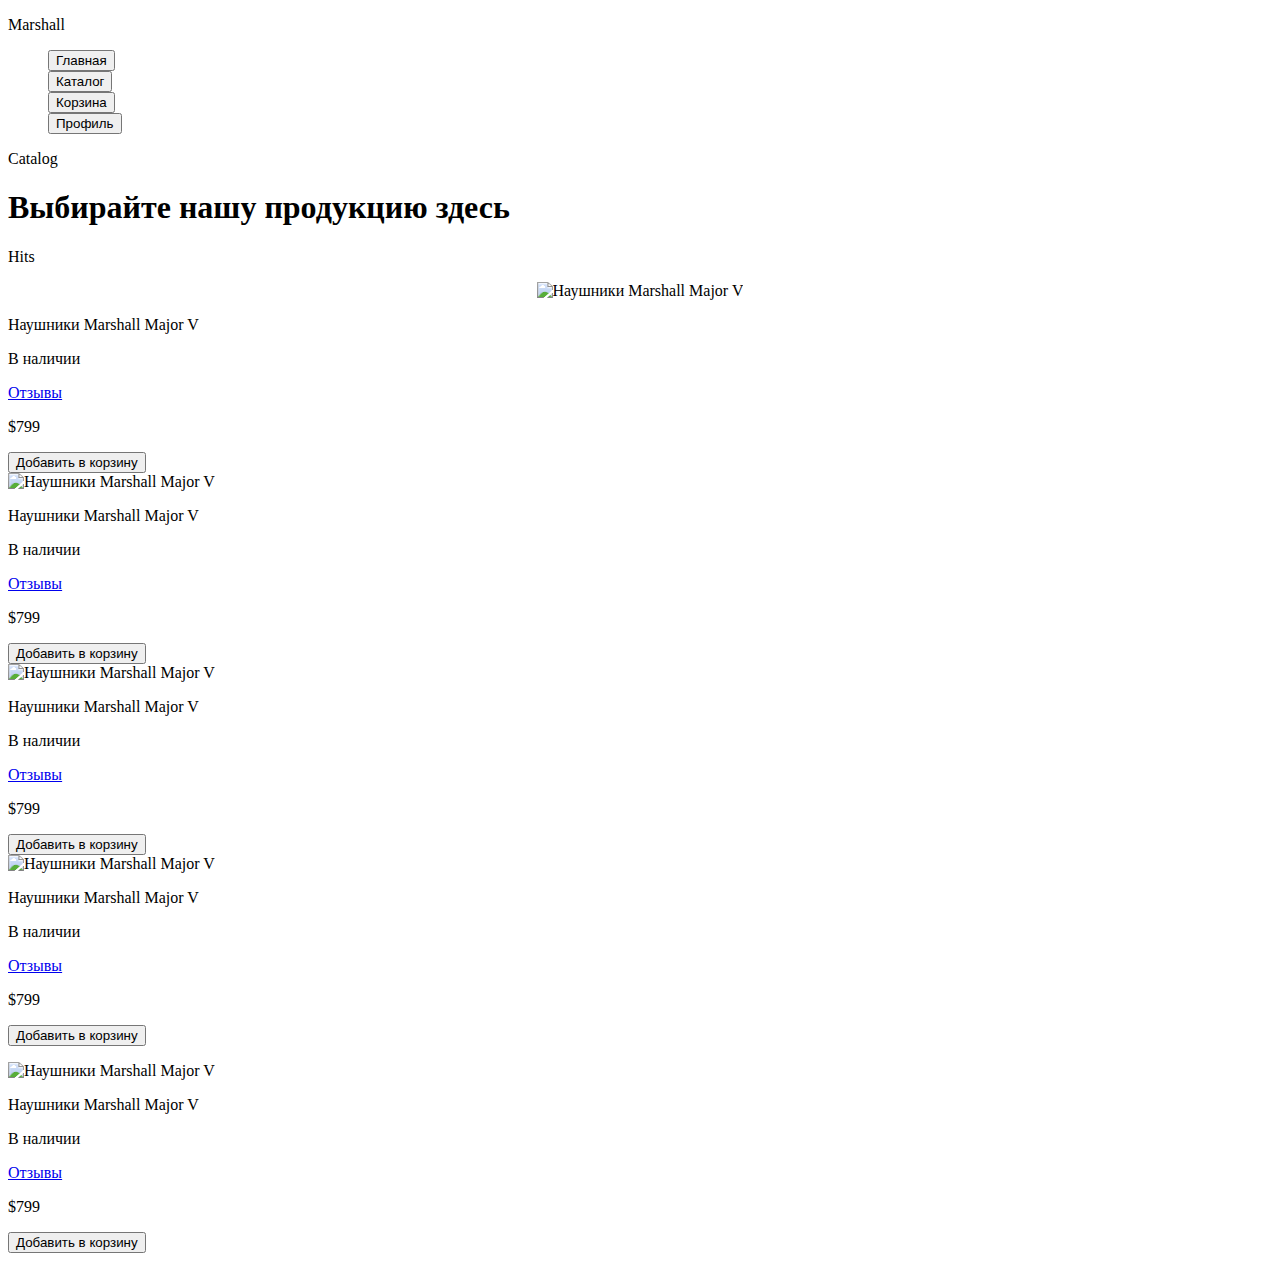
==== catalog-me.html @ 5ed6f698 "Add files via upload" ====
<!DOCTYPE html>
<html lang="en">
<head>
    <meta charset="UTF-8">
    <meta name="viewport" content="width=device-width, initial-scale=1.0">
    <title>Document</title>
    <link rel="stylesheet" href="css/catalog.css">
</head>
<body>
    <header>
        <nav>
            <div class="container">
            <p class="t1tle">Marshall</p>
                <ul class="menu">
                    <form action="index.html" target="_blank">
                     <button class="Main_text_menu">Главная</button>   
                    </form>
                    <form action="catalog-me.html" target="_blank"><button class="Catalog_text_menu">Каталог</button>
                    </form>
                    <form action="#" target="_blank">
                     <button class="pum">Корзина</button>   
                    </form>
                    <form action="#" target="_blank">
                     <button class="pam">Профиль</button>         
                    </form>
                          
                </ul>
           </div>
        </nav>
    </header>
    <section class="promo">
        <div class="container_1">
            <p class="abz">Catalog</p>
            <h1 class="podabz">Выбирайте нашу продукцию здесь</h1>
        </div>
    </section>
    <section>
        <section>
            <div class="hits">
                <p class="hits_1">Hits</p>
                <div class="product">
                    <p align="center"><img src="../src/img/cat/mj_5.png" alt="Наушники Marshall Major V">
                    <p class="product-name">Наушники Marshall Major V</p>
                    <p class="availability">В наличии</p>
                    <a href="#" class="reviews">Отзывы</a>
                    <p class="price">$799</p>
                    <button class="add-to-cart">Добавить в корзину</button>
                </div>
                <div class="product">
                    <img src="../src/img/cat/mj_5.png" alt="Наушники Marshall Major V">
                    <p class="product-name">Наушники Marshall Major V</p>
                    <p class="availability">В наличии</p>
                    <a href="#" class="reviews">Отзывы</a>
                    <p class="price">$799</p>
                    <button class="add-to-cart">Добавить в корзину</button>
                </div>
                <div class="product">
                    <img src="../src/img/cat/mj_5.png" alt="Наушники Marshall Major V">
                    <p class="product-name">Наушники Marshall Major V</p>
                    <p class="availability">В наличии</p>
                    <a href="#" class="reviews">Отзывы</a>
                    <p class="price">$799</p>
                    <button class="add-to-cart">Добавить в корзину</button>
                </div>
                <div class="product">
                    <img src="../src/img/cat/mj_5.png" alt="Наушники Marshall Major V">
                    <p class="product-name">Наушники Marshall Major V</p>
                    <p class="availability">В наличии</p>
                    <a href="#" class="reviews">Отзывы</a>
                    <p class="price">$799</p>
                    <button class="add-to-cart">Добавить в корзину</button></p>
                </div>
   <div class="product">
                    <img src="../src/img/cat/mj_5.png" alt="Наушники Marshall Major V">
                    <p class="product-name">Наушники Marshall Major V</p>
                    <p class="availability">В наличии</p>
                    <a href="#" class="reviews">Отзывы</a>
                    <p class="price">$799</p>
                    <button class="add-to-cart">Добавить в корзину</button></p>
                </div>
            </div>
        </section>
        
    </section>
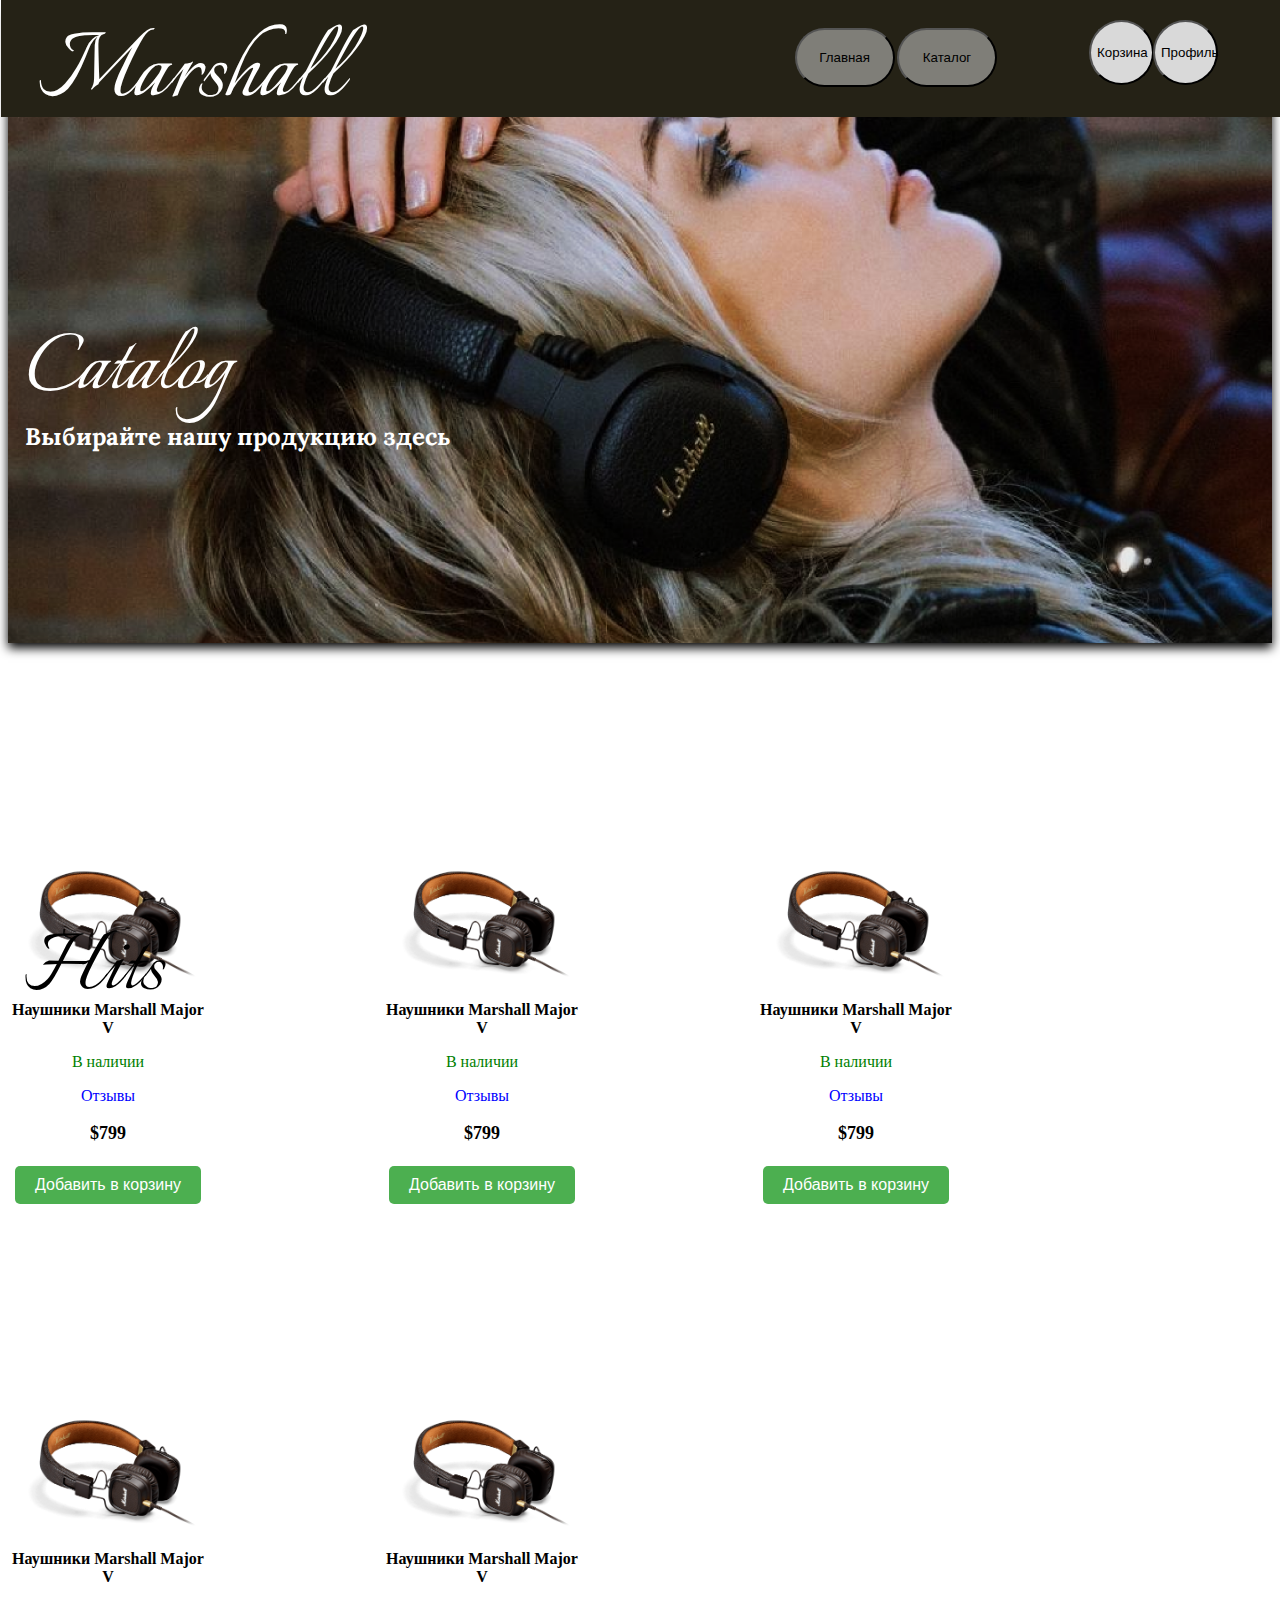
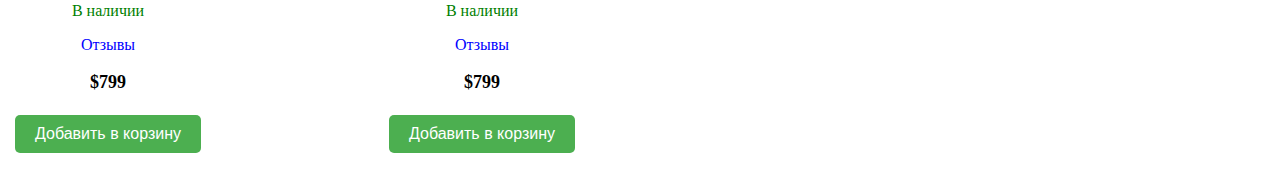
==== commit 4fd93120: "Add files via upload" ====
--- a/catalog-me.html
+++ b/catalog-me.html
@@ -39,7 +39,7 @@
             <div class="hits">
                 <p class="hits_1">Hits</p>
                 <div class="product">
-                    <p align="center"><img src="../src/img/cat/mj_5.png" alt="Наушники Marshall Major V">
+                    <p align="center"><img src="../img/cat/mj_5.png" alt="Наушники Marshall Major V">
                     <p class="product-name">Наушники Marshall Major V</p>
                     <p class="availability">В наличии</p>
                     <a href="#" class="reviews">Отзывы</a>
@@ -47,7 +47,7 @@
                     <button class="add-to-cart">Добавить в корзину</button>
                 </div>
                 <div class="product">
-                    <img src="../src/img/cat/mj_5.png" alt="Наушники Marshall Major V">
+                    <img src="../img/cat/mj_5.png" alt="Наушники Marshall Major V">
                     <p class="product-name">Наушники Marshall Major V</p>
                     <p class="availability">В наличии</p>
                     <a href="#" class="reviews">Отзывы</a>
@@ -55,7 +55,7 @@
                     <button class="add-to-cart">Добавить в корзину</button>
                 </div>
                 <div class="product">
-                    <img src="../src/img/cat/mj_5.png" alt="Наушники Marshall Major V">
+                    <img src="../img/cat/mj_5.png" alt="Наушники Marshall Major V">
                     <p class="product-name">Наушники Marshall Major V</p>
                     <p class="availability">В наличии</p>
                     <a href="#" class="reviews">Отзывы</a>
@@ -63,7 +63,7 @@
                     <button class="add-to-cart">Добавить в корзину</button>
                 </div>
                 <div class="product">
-                    <img src="../src/img/cat/mj_5.png" alt="Наушники Marshall Major V">
+                    <img src="../img/cat/mj_5.png" alt="Наушники Marshall Major V">
                     <p class="product-name">Наушники Marshall Major V</p>
                     <p class="availability">В наличии</p>
                     <a href="#" class="reviews">Отзывы</a>
@@ -71,7 +71,7 @@
                     <button class="add-to-cart">Добавить в корзину</button></p>
                 </div>
    <div class="product">
-                    <img src="../src/img/cat/mj_5.png" alt="Наушники Marshall Major V">
+                    <img src="../img/cat/mj_5.png" alt="Наушники Marshall Major V">
                     <p class="product-name">Наушники Marshall Major V</p>
                     <p class="availability">В наличии</p>
                     <a href="#" class="reviews">Отзывы</a>
--- a/css/catalog.css
+++ b/css/catalog.css
@@ -0,0 +1,169 @@
+nav {
+    /* навигационная строка */
+    position: absolute;
+    width: 100%;
+    height: 117px;
+    left: 1px;
+    top: 0;
+    bottom: 3499px;
+    background: rgb(37, 34, 22);
+}
+@font-face {
+font-family: italy;
+src: url(../fonts/Italianno-Regular.ttf);
+}
+@font-face {
+  font-family: Lora;
+  src: url(../fonts/Lora.ttf);
+  }
+.t1tle {
+  /* Marshall */
+  position: absolute;
+  width: 367px;
+  height: 106px;
+  left: 3%;
+  top: -120px;
+  color: rgb(255, 255, 255);
+  font-family: Italy;
+  font-size: 115px;
+  font-weight: 400;
+  line-height: 160px;
+  letter-spacing: 0%;
+  text-align: left;
+  }
+
+  .Main_text_menu {
+    /* главная  */
+  position: absolute;
+  width: 100px;
+  height: 59px;
+  left: 62%;
+  top: 28px;
+  border-radius: 60px;
+  background: rgba(217, 217, 217, 0.5);
+  }
+  
+  .Catalog_text_menu {
+    /* Каталог */
+  position: absolute;
+  width: 100px;
+  height: 59px;
+  left: 70%;
+  top: 28px;
+  border-radius: 60px;
+  background: rgba(217, 217, 217, 0.5);
+  }
+  
+  .pum {
+    /* Корзина */
+  position: absolute;
+  width: 65px;
+  height: 65px;
+  left: 85%;
+  top: 20px;
+  border-radius: 63px;
+  background: rgb(217, 217, 217);
+  
+  }
+  
+  .pam {
+    /*Профиль */
+  position: absolute;
+  width: 65px;
+  height: 65px;
+  left: 90%;
+  top: 20px;
+  border-radius: 63px;
+  background: rgb(217, 217, 217);
+  }
+
+.promo{
+  top: 100px;
+  background: url(../img/woman_bg2.png) center center/cover no-repeat;
+  height: 20vh;
+  left: 1px;
+  padding: 18%;
+  box-shadow: 0 5px 10px;
+  margin: auto;
+}
+
+.podabz {
+position: absolute;
+width: 45%;
+left: 25px;
+top: 400px;
+color: rgb(255, 255, 255);
+font-family: Lora;
+font-size: 24px;
+line-height: 41px;
+}
+
+.abz {
+  /* Catalog */
+  position: absolute;
+  width: 45%;
+  left: 25px;
+  top: 250px;
+  color: rgb(255, 255, 255);
+  font-family: italy;
+  font-size: 100px;
+  line-height: 41px;
+}
+
+.hits_1 {
+    /* hits */
+    position: absolute;
+    width: 45%;
+    left: 25px;
+    top: 850px;
+    color: rgb(0, 0, 0);
+    font-family: italy;
+    font-size: 100px;
+    line-height: 41px;
+}
+
+.product {
+  display: inline-block;
+  max-width: 1140px;
+  width: 200px;
+  text-align: center;
+  margin-top: 200px; /* Опустить все элементы на 200 пикселей */
+  margin-right: 170px; /* Изменение расстояния между элементами на 250 пикселей */
+}
+
+.product img {
+  max-width: 100%;
+  height: auto;
+}
+
+.product-name {
+  font-weight: bold;
+}
+
+.availability {
+  color: green;
+}
+
+.reviews {
+  color: blue;
+  text-decoration: none;
+}
+
+.price {
+  font-size: 18px;
+  font-weight: bold;
+}
+
+.add-to-cart {
+  background-color: #4CAF50;
+  border: none;
+  color: white;
+  padding: 10px 20px;
+  text-align: center;
+  text-decoration: none;
+  display: inline-block;
+  font-size: 16px;
+  margin: 4px 2px;
+  cursor: pointer;
+  border-radius: 5px;
+}
